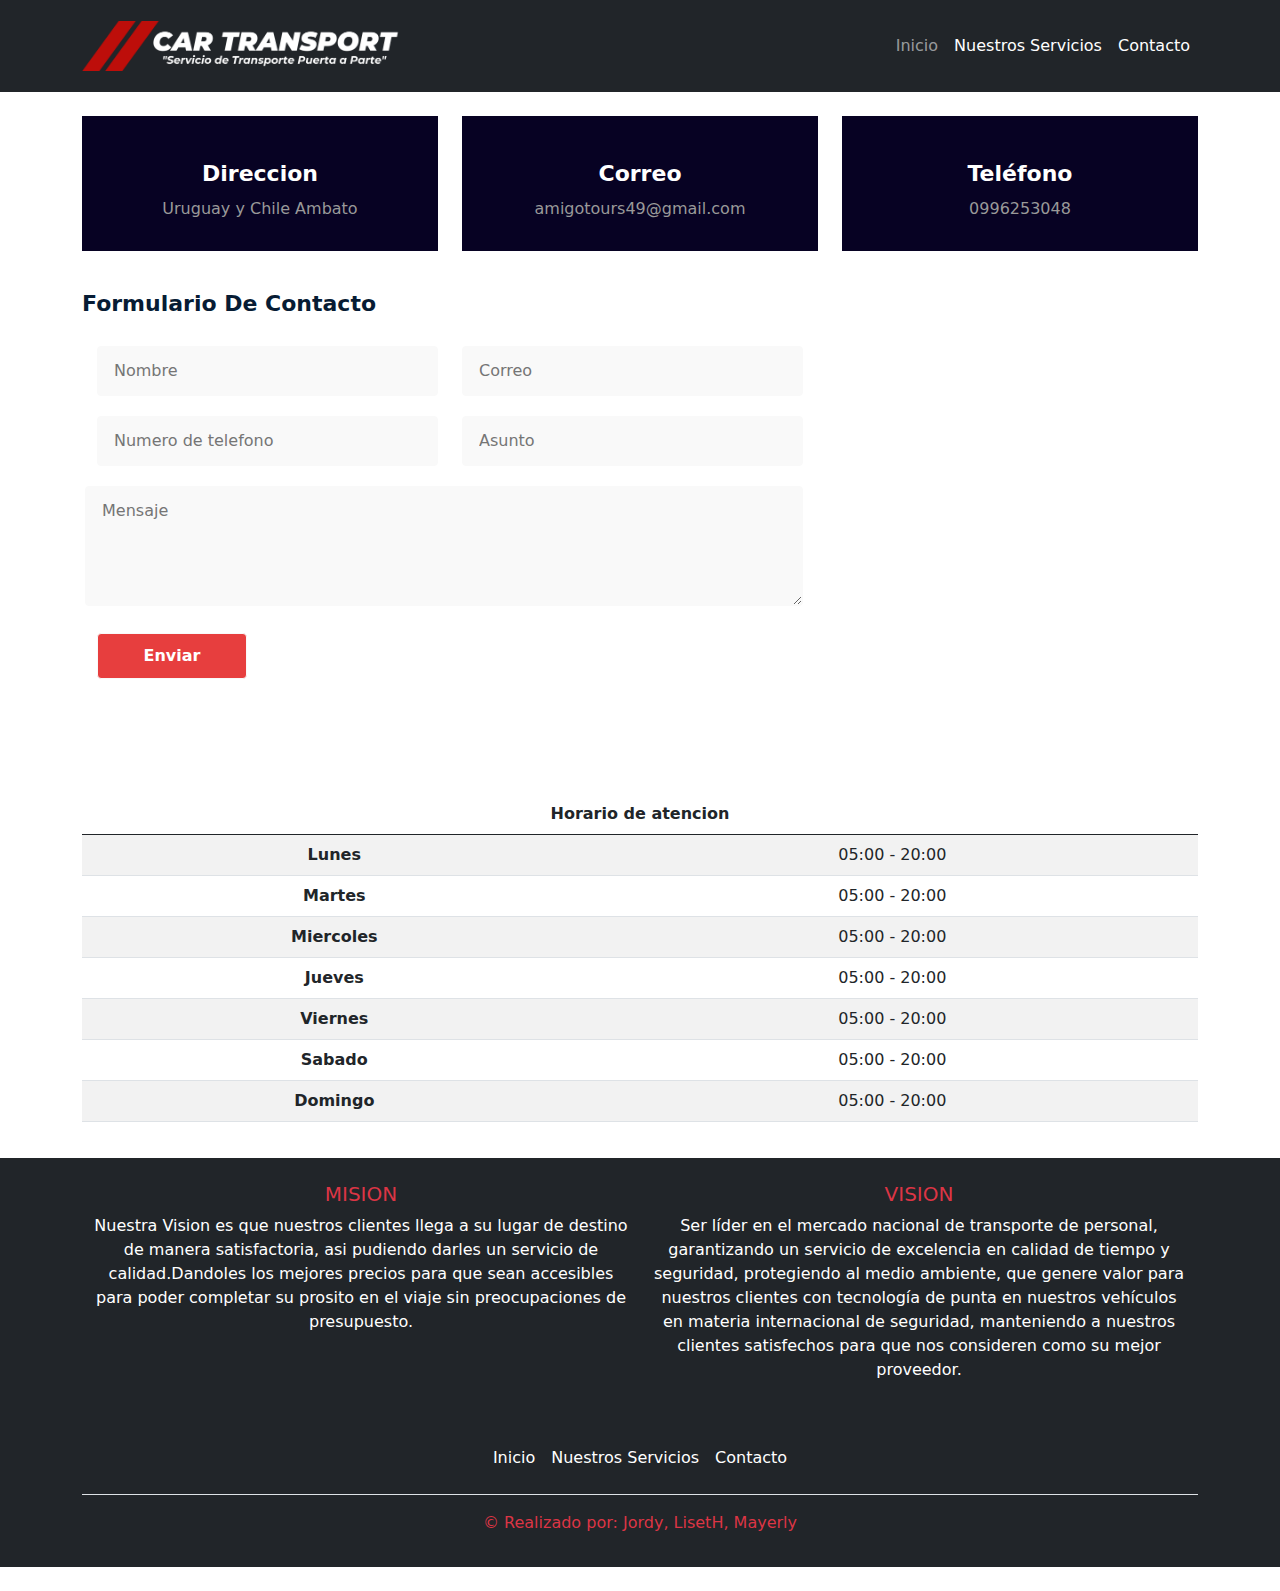
==== contacto.html @ ae445c37 "Direccionamiento de paginas" ====
<!DOCTYPE html>
<html lang="en">

<head>
  <meta charset="UTF-8">
  <meta http-equiv="X-UA-Compatible" content="IE=edge">
  <meta name="viewport" content="width=device-width, initial-scale=1.0">
  <title>Document</title>
  <link href="css\bootstrap.css" rel="stylesheet"><!-- importacion de css boostrap -->
  <link href="estilo_contacto.css" rel="stylesheet">
</head>

<body>
  <!-- Navbar  -->
  <nav class="navbar fixed-top navbar-expand-lg bg-dark navbar-dark p-md-3">
    <div class="container">
      <a class="navbar-brand" href="">
        <img src="img\logo.png" style="height: 50px;">
      </a>
      <button class="navbar-toggler" type="button" data-bs-toggle="collapse" data-bs-target="#navbarNav"
        aria-controls="navbarNav" aria-expanded="false" aria-label="Toggle navigation">
        <span class="navbar-toggler-icon"></span>
      </button>

      <div class="collapse navbar-collapse" id="navbarNav">
        <div class="mx-auto"></div>
        <ul class="navbar-nav">
          <li class="nav-item">
            <a class="nav-link text-black" href="principal.html">Inicio</a>
          </li>
          <li class="nav-item">
            <a class="nav-link text-white" href="Servicios.html">Nuestros Servicios</a>
          </li>
          <li class="nav-item">
            <a class="nav-link text-white" href="contacto.html">Contacto</a>
          </li>

        </ul>
      </div>
    </div>
  </nav>
  <div class="p-5"></div>






  <section class="contact-page-sec">
    <div class="container">
      <!-- contenedor -->
      <div class="row">
        <!-- fila -->
        <div class="col-md-4">
          <!-- columna de 4 -->
          <div class="contact-info">
            <div class="contact-info-item">
              <div class="contact-info-icon">
                <i class="fas fa-map-marked"></i>
              </div>
              <div class="contact-info-text">
                <h2>Direccion</h2>
                <span>Uruguay y Chile Ambato</span>
              </div>
            </div>
          </div>
        </div>
        <div class="col-md-4">
          <!-- columna de 4 -->
          <div class="contact-info">
            <div class="contact-info-item">
              <div class="contact-info-icon">
                <i class="fas fa-envelope"></i>
              </div>
              <div class="contact-info-text">
                <h2>Correo</h2>
                <span>amigotours49@gmail.com</span>
              </div>
            </div>
          </div>
        </div>
        <div class="col-md-4">
          <!-- columna de 4 -->
          <div class="contact-info">
            <div class="contact-info-item">
              <div class="contact-info-icon">
                <i class="fas fa-clock"></i>
              </div>
              <div class="contact-info-text">
                <h2>Teléfono</h2>
                <span>0996253048
                </span>
              </div>
            </div>
          </div>
        </div>
      </div>
      <div class="row">
        <!-- fila -->
        <div class="col-md-8">
          <!-- columna de 8 espacios -->
          <div class="contact-page-form" method="post">
            <h2>Formulario de Contacto</h2>
            <form id="formulario" action="contact-mail.php" method="post">
              <div class="row">
                <!-- fila -->
                <div class=" col-sm-6">
                  <!-- columna de 6 espacios -->
                  <div class="single-input-field">
                    <input type="text" placeholder="Nombre" name="name" />
                  </div>
                </div>
                <div class="col-sm-6">
                  <!-- columna de 6 espacios -->
                  <div class="single-input-field">
                    <input type="email" placeholder="Correo" name="email" required />
                  </div>
                </div>
                <div class="col-sm-6">
                  <!-- columna de 6 espacios -->
                  <div class="single-input-field">
                    <input type="text" placeholder="Numero de telefono" name="phone" />
                  </div>
                </div>
                <div class="col-sm-6">
                  <!-- columna de 6 espacios -->
                  <div class="single-input-field">
                    <input type="text" placeholder="Asunto" name="subject" />
                  </div>
                </div>
                <div class="col-md-12 message-input">
                  <div class="single-input-field">
                    <textarea placeholder="Mensaje" name="message"></textarea>
                  </div>
                </div>
                <div class="single-input-fieldsbtn ">
                  <input type="submit" onclick="enviar()" value="Enviar" />
                </div>
              </div>
            </form>
          </div>
        </div>
        <div class="col-md-4">
          <!-- columna de 4 espacios -->
          <div class="contact-page-map">
            <iframe
              src="https://www.google.com/maps/embed?pb=!1m18!1m12!1m3!1d3989.7148176317246!2d-79.31396163649255!3d-0.41270323443167656!2m3!1f0!2f0!3f0!3m2!1i1024!2i768!4f13.1!3m3!1m2!1s0x91d53237044f39bb%3A0x24ed753bfe34c98b!2sUniversidad%20de%20las%20Fuerzas%20Armadas%20-%20ESPE%20-%20Santo%20Domingo!5e0!3m2!1ses-419!2sec!4v1661497668773!5m2!1ses-419!2sec"

              
              width="100%" height="450" frameborder="0" style="border:0" allowfullscreen></iframe>

          </div>
        </div>
      </div>
    </div>
  </section>


  <section>
    <div class="container">
      <!-- contenedor -->
      <table class="table text-center table-striped 
   table-hover">
        <!-- tabla, texto centrado, intercalado de colores gris blanco,
  animacion al pasar el mouse -->
        <thead>
          <tr>
            <th scope="col" colspan="2">Horario de atencion</th>
          </tr>
        </thead>
        <tbody>
          <tr>
            <th scope="row">Lunes </th>
            <td>05:00 - 20:00</td>
          </tr>
          <tr>
            <th scope="row">Martes </th>
            <td>05:00 - 20:00</td>
          </tr>
          <tr>
            <th scope="row">Miercoles </th>
            <td>05:00 - 20:00</td>
          </tr>
          <tr>
            <th scope="row">Jueves </th>
            <td>05:00 - 20:00</td>
          </tr>
          <tr>
            <th scope="row">Viernes </th>
            <td>05:00 - 20:00</td>
          </tr>
          <tr>
            <th scope="row">Sabado </th>
            <td>05:00 - 20:00</td>
          </tr>
          <tr>
            <th scope="row">Domingo </th>
            <td>05:00 - 20:00</td>
          </tr>

        </tbody>
      </table>
    </div>
  </section>



  <footer class="bg-dark text-center text-white">
    <!-- fondo negro, 
    texto centrado, texto blanco -->

    <div class="container p-4 pb-0">
      <!-- contenedor, padding de 4 espacios,
   padding inferior de 0 espacios 
  -->

      <!--Grid row-->
      <div class="row">
        <!--Grid column-->
        <div class="col-lg-6 col-md-12 mb-4 mb-md-0">
          <h5 class="text-uppercase text-danger">Mision</h5>

          <p>
            Nuestra Vision es que nuestros clientes llega a su lugar de destino de manera satisfactoria, asi
            pudiendo darles un servicio de calidad.Dandoles los mejores precios para que sean accesibles
            para poder completar su prosito en el viaje sin preocupaciones de presupuesto.
          </p>
        </div>
        <!--Grid column-->

        <!--Grid column-->
        <div class="col-lg-6 col-md-12 mb-4 mb-md-0">
          <h5 class="text-uppercase text-danger">Vision</h5>

          <p>
            Ser líder en el mercado nacional de transporte de personal, garantizando un servicio de excelencia en
            calidad de tiempo y seguridad, protegiendo al medio ambiente, que genere valor para nuestros clientes con
            tecnología de punta en nuestros vehículos en materia internacional de seguridad, manteniendo a nuestros
            clientes satisfechos para que nos consideren como su mejor proveedor.
          </p>
        </div>
        <!--Grid column-->
      </div>


    </div>

    <div class="container">
      <footer class="py-3 my-4">
          <ul class="nav justify-content-center border-bottom pb-3 mb-3">
              <li class="nav-item"><a href="principal.html" class="nav-link px-2 text-white">Inicio</a></li>
              <li class="nav-item"><a href="Servicios.html" class="nav-link px-2 text-white">Nuestros Servicios</a></li>
              <li class="nav-item"><a href="contacto.html" class="nav-link px-2 text-white">Contacto</a></li>

          </ul>
          <p class="text-center text-danger">&copy; Realizado por: Jordy, LisetH, Mayerly</p>

  </footer>

</body>

</html>
<script src="js\bootstrap.js"></script>
<script src="script.js"></script>
---- estilo_contacto.css ----
.logo{
  width:100px
}
.banner{
  position: relative;
  height: 350px;
  width: 100%;
  background-image: url(https://thumbs.dreamstime.com/b/silueta-de-la-ciudad-fondo-paisaje-urbano-textura-simple-en-negro-y-amarillo-para-banner-o-plantilla-moderno-moderna-con-capas-176837405.jpg);
  background-position: bottom ;
  background-size: cover;
}

.banner div{
  color: white;
  position: absolute;
  top: 70%;
  left: 10%;
}


section {
  padding: 20px 0;
}
.contact-info {
display: inline-block;
width: 100%;
text-align: center;
margin-bottom: 10px;
}
.contact-info-icon {
margin-bottom: 15px;
}
.contact-info-item {
background: #070223;
padding: 30px 0px;
transition: 1s;
}
.contact-info-item:hover {
  transform: perspective(500px) translate3d(10px, 0, 100px);
}
.contact-page-sec .contact-page-form h2 {
color: #071c34;
text-transform: capitalize;
font-size: 22px;
font-weight: 700;
}
.contact-page-form .col-md-6.col-sm-6.col-xs-12 {
padding-left: 0;
}  
.contact-page-form.contact-form input {
margin-bottom: 5px;
}  
.contact-page-form.contact-form textarea {
height: 110px;
}
.contact-page-form.contact-form input[type="submit"] {
background: #071c34;
width: 150px;
border-color: #071c34;
}
.contact-info-icon i {
font-size: 48px;
color: #fda40b;
}
.contact-info-text p{margin-bottom:0px;}
.contact-info-text h2 {
color: #fff;
font-size: 22px;
text-transform: capitalize;
font-weight: 600;
margin-bottom: 10px;
}
.contact-info-text span {
color: #999999;
font-size: 16px;
display: inline-block;
width: 100%;
}

.contact-page-form input {
background: #f9f9f9 none repeat scroll 0 0;
border: 1px solid #f9f9f9;
margin-bottom: 20px;
padding: 12px 16px;
width: 100%;
border-radius: 4px;
}

.contact-page-form .message-input {
display: inline-block;
width: 100%;
padding-left: 0;
}
.single-input-field textarea {
background: #f9f9f9 none repeat scroll 0 0;
border: 1px solid #f9f9f9;
width: 100%;
height: 120px;
padding: 12px 16px;
border-radius: 4px;
}
.single-input-fieldsbtn input[type="submit"] {
background: rgb(231, 62, 62) none repeat scroll 0 0;
color: #fff;
display: inline-block;
font-weight: 600;
padding: 10px 0;
text-transform: capitalize;
width: 150px;
margin-top: 20px;
font-size: 16px;
}
.single-input-fieldsbtn input[type="submit"]:hover{background:#071c34;transition: all 0.4s ease-in-out 0s;border-color:#071c34}
.single-input-field  h4 {
color: #464646;
text-transform: capitalize;
font-size: 14px;
}
.contact-page-form {
display: inline-block;
width: 100%;
margin-top: 30px;
}

.contact-page-map {
margin-top: 36px;
}
.contact-page-form form {
padding: 20px 15px 0;
}


.fakeimg {
    height: 200px;
    background: #aaa;
  }
/*Resolucion para dispositivos moviles muy pequeños*/
@media(max-width: 575px) {
}
/*Resolucion para dispositivos moviles pequeños*/
@media (min-width: 576px) and (max-width: 767px){
}
/*Resolucion para tablets*/
@media (min-width: 768px) and (max-width: 991px){
}
/*Resolucion para pc de escritorio*/
@media (min-width: 992px){
}
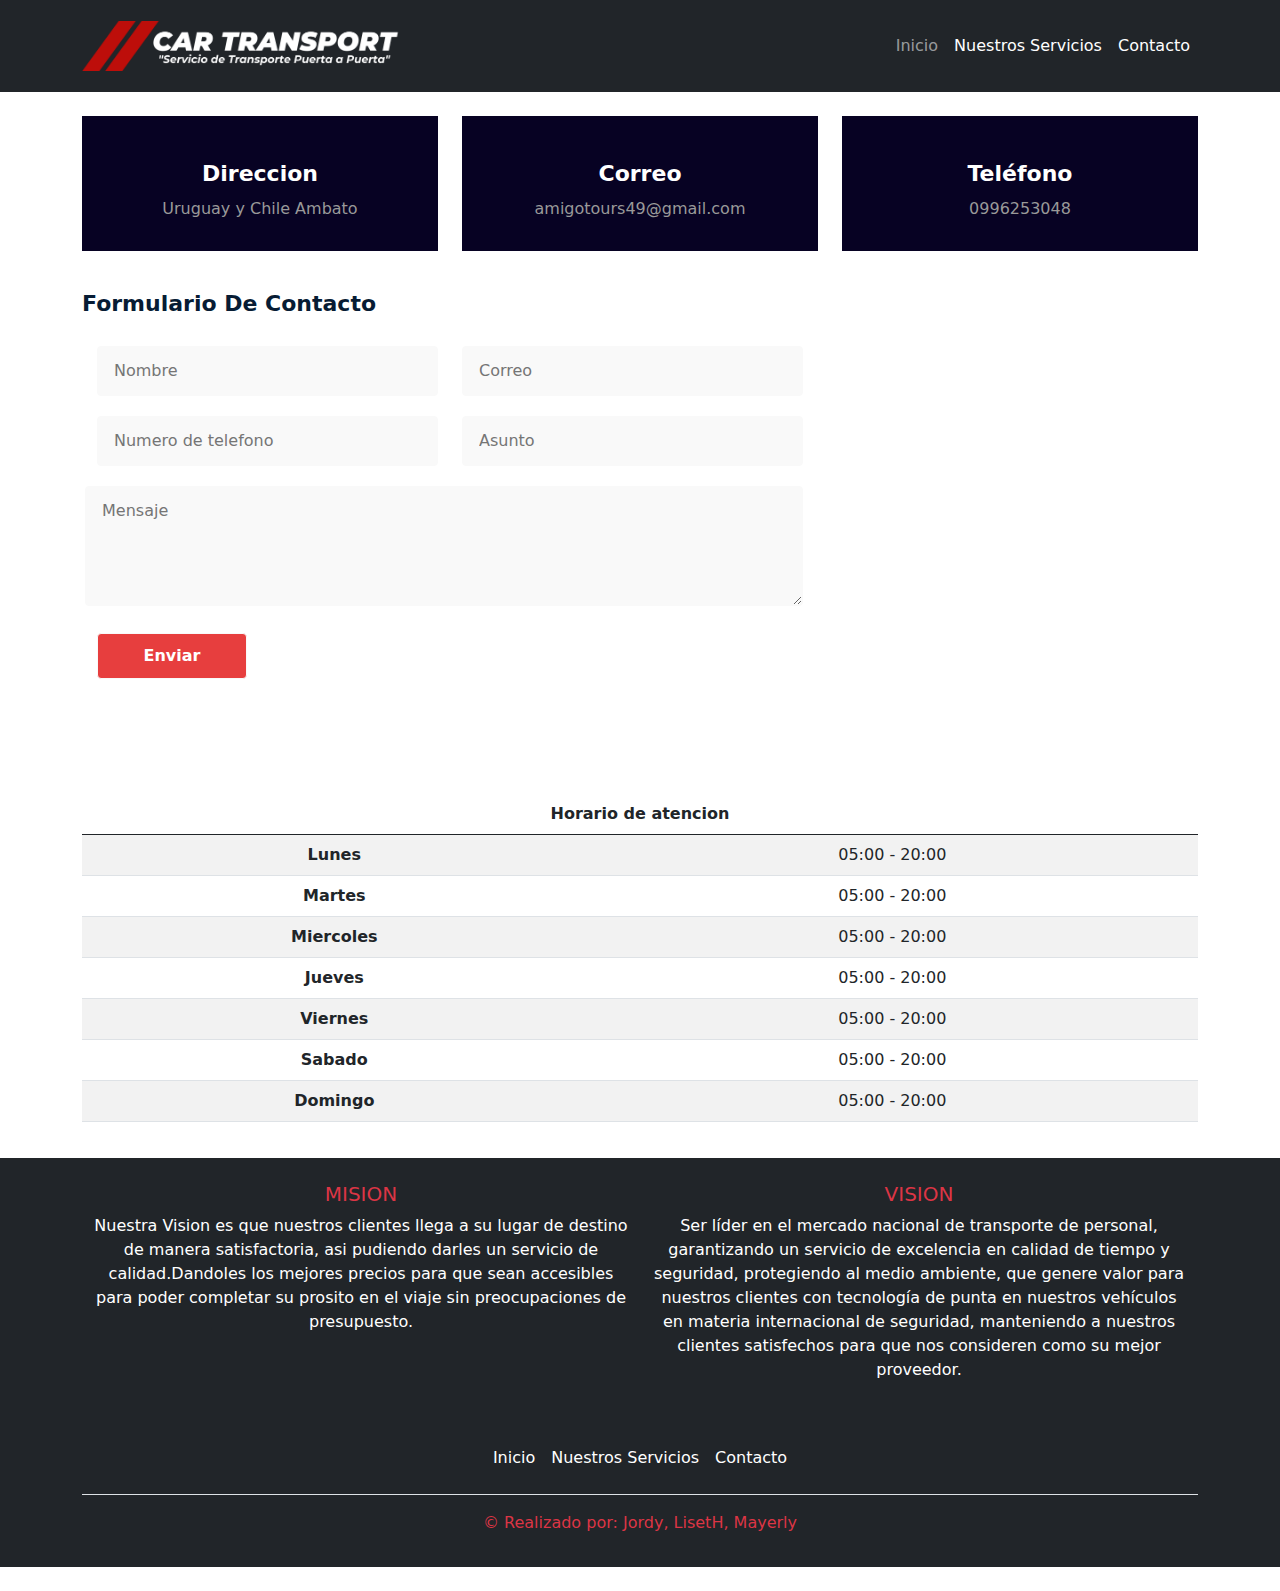
==== commit a9df8001: "Logo de Direccion" ====
--- a/contacto.html
+++ b/contacto.html
@@ -14,7 +14,7 @@
   <!-- Navbar  -->
   <nav class="navbar fixed-top navbar-expand-lg bg-dark navbar-dark p-md-3">
     <div class="container">
-      <a class="navbar-brand" href="">
+      <a class="navbar-brand" href="principal.html">
         <img src="img\logo.png" style="height: 50px;">
       </a>
       <button class="navbar-toggler" type="button" data-bs-toggle="collapse" data-bs-target="#navbarNav"
